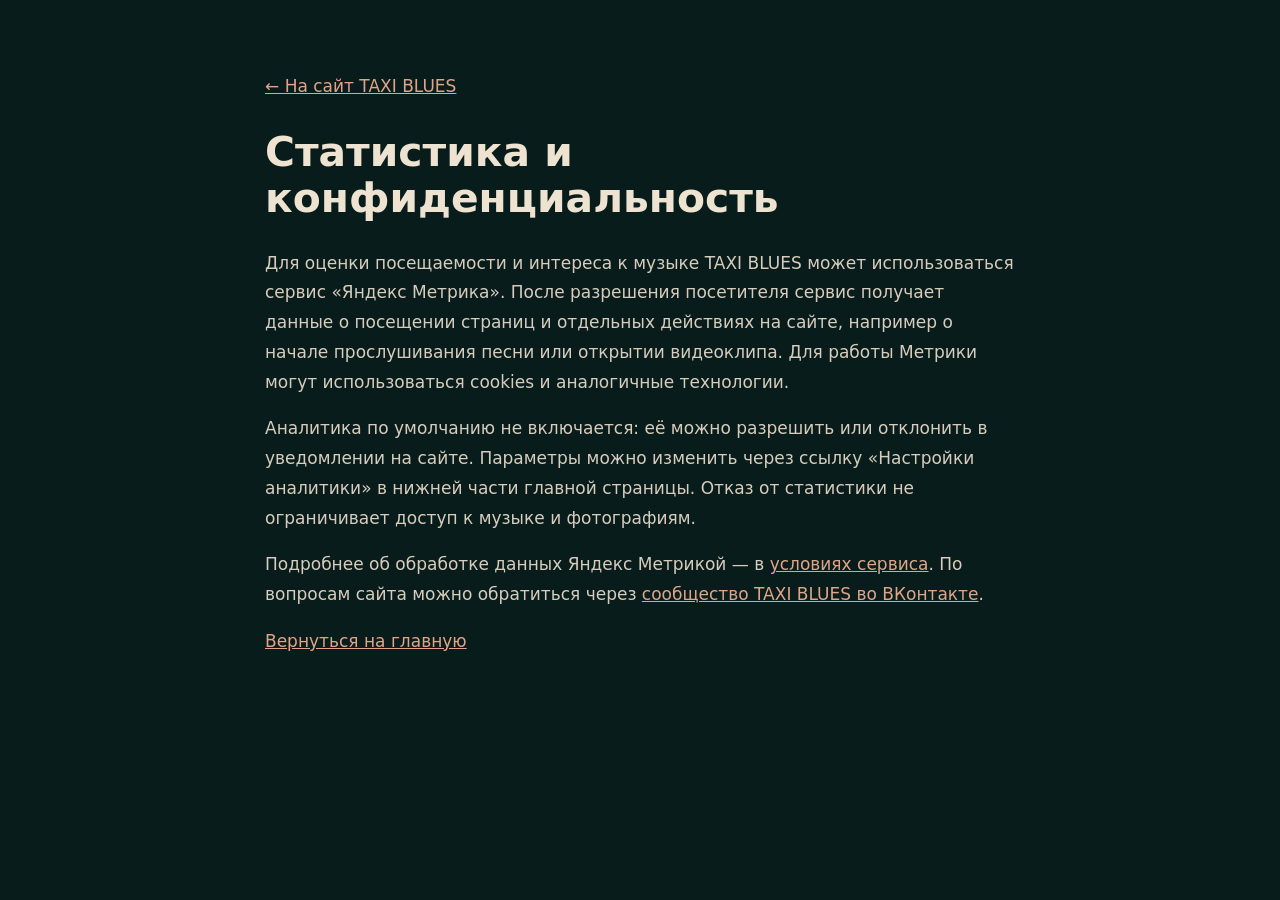
==== privacy/index.html @ 71034388 "Add TAXI BLUES analytics information page" ====
<!doctype html>
<html lang="ru">
<head>
<meta charset="utf-8"><meta name="viewport" content="width=device-width,initial-scale=1">
<meta name="robots" content="noindex">
<title>Аналитика и конфиденциальность — TAXI BLUES</title>
<style>
body{margin:0;background:#081d1b;color:#ede3d0;font:17px/1.75 system-ui,sans-serif}
main{max-width:750px;margin:auto;padding:55px 24px}a{color:#e0a489}
h1{font-size:2.4em;line-height:1.13}p{color:#d7ccbd}
</style>
</head>
<body><main><p><a href="../">← На сайт TAXI BLUES</a></p>
<h1>Статистика и конфиденциальность</h1>
<p>Для оценки посещаемости и интереса к музыке TAXI BLUES может использоваться сервис «Яндекс Метрика». После разрешения посетителя сервис получает данные о посещении страниц и отдельных действиях на сайте, например о начале прослушивания песни или открытии видеоклипа. Для работы Метрики могут использоваться cookies и аналогичные технологии.</p>
<p>Аналитика по умолчанию не включается: её можно разрешить или отклонить в уведомлении на сайте. Параметры можно изменить через ссылку «Настройки аналитики» в нижней части главной страницы. Отказ от статистики не ограничивает доступ к музыке и фотографиям.</p>
<p>Подробнее об обработке данных Яндекс Метрикой — в <a href="https://yandex.ru/legal/metrica_termsofuse/" target="_blank" rel="noopener noreferrer">условиях сервиса</a>. По вопросам сайта можно обратиться через <a href="https://vk.ru/im/channels/-241822494" target="_blank" rel="noopener noreferrer">сообщество TAXI BLUES во ВКонтакте</a>.</p>
<p><a href="../">Вернуться на главную</a></p></main></body></html>
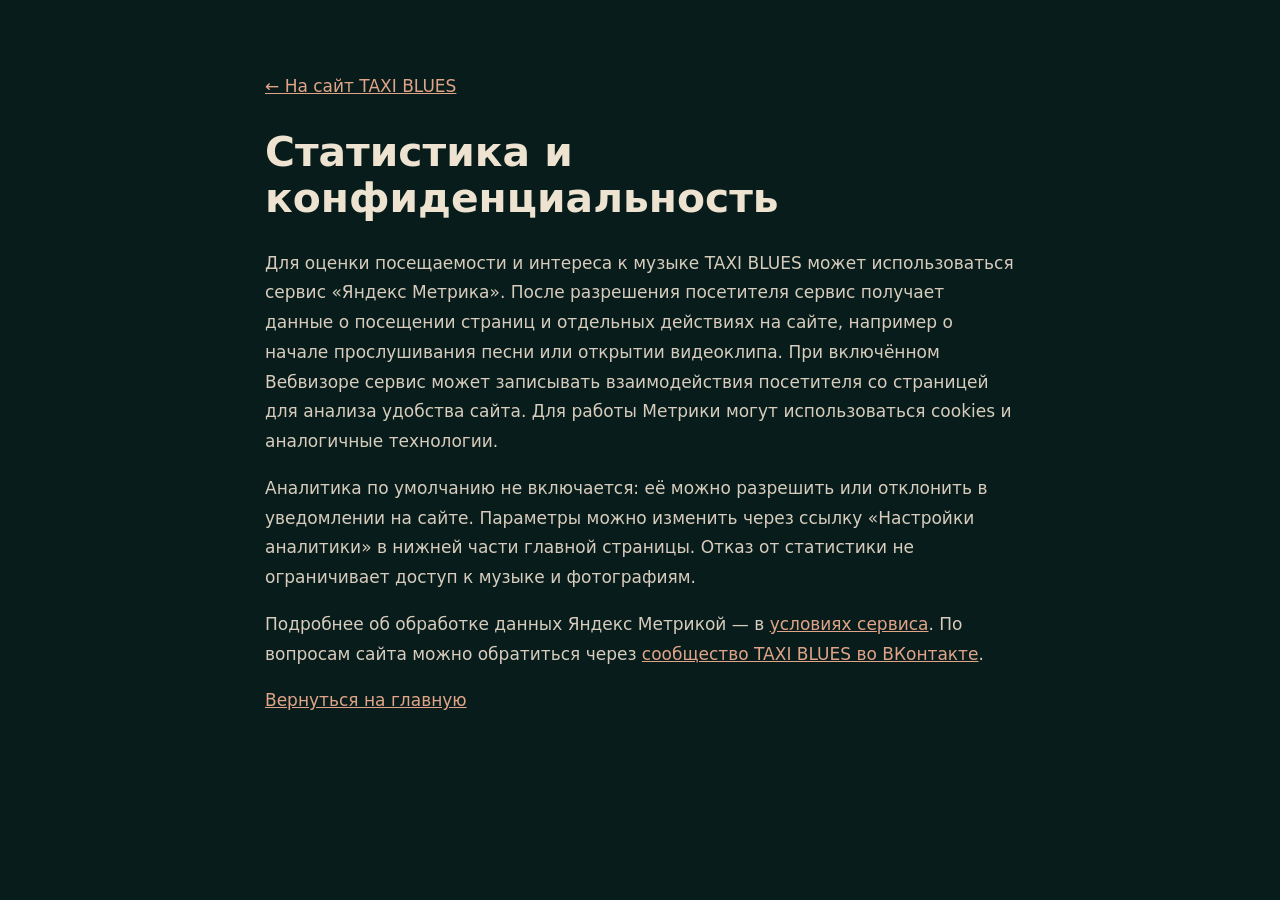
==== commit 3859d616: "Disclose Yandex Metrica Webvisor in privacy notice" ====
--- a/privacy/index.html
+++ b/privacy/index.html
@@ -12,7 +12,7 @@
 </head>
 <body><main><p><a href="../">← На сайт TAXI BLUES</a></p>
 <h1>Статистика и конфиденциальность</h1>
-<p>Для оценки посещаемости и интереса к музыке TAXI BLUES может использоваться сервис «Яндекс Метрика». После разрешения посетителя сервис получает данные о посещении страниц и отдельных действиях на сайте, например о начале прослушивания песни или открытии видеоклипа. Для работы Метрики могут использоваться cookies и аналогичные технологии.</p>
+<p>Для оценки посещаемости и интереса к музыке TAXI BLUES может использоваться сервис «Яндекс Метрика». После разрешения посетителя сервис получает данные о посещении страниц и отдельных действиях на сайте, например о начале прослушивания песни или открытии видеоклипа. При включённом Вебвизоре сервис может записывать взаимодействия посетителя со страницей для анализа удобства сайта. Для работы Метрики могут использоваться cookies и аналогичные технологии.</p>
 <p>Аналитика по умолчанию не включается: её можно разрешить или отклонить в уведомлении на сайте. Параметры можно изменить через ссылку «Настройки аналитики» в нижней части главной страницы. Отказ от статистики не ограничивает доступ к музыке и фотографиям.</p>
 <p>Подробнее об обработке данных Яндекс Метрикой — в <a href="https://yandex.ru/legal/metrica_termsofuse/" target="_blank" rel="noopener noreferrer">условиях сервиса</a>. По вопросам сайта можно обратиться через <a href="https://vk.ru/im/channels/-241822494" target="_blank" rel="noopener noreferrer">сообщество TAXI BLUES во ВКонтакте</a>.</p>
 <p><a href="../">Вернуться на главную</a></p></main></body></html>
